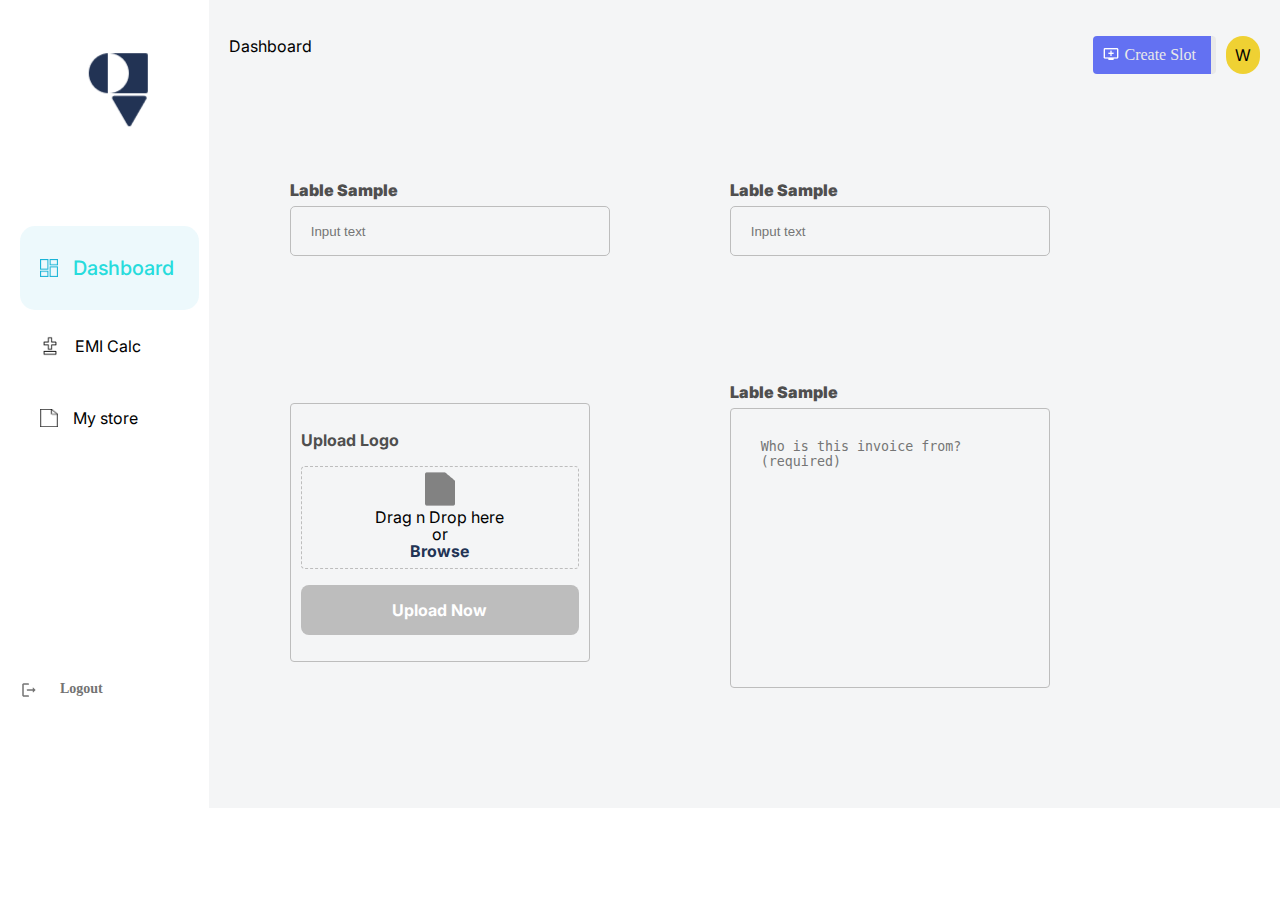
==== EMI-Dashboard/index.html @ 01c9a8c4 "version-01" ====
<html lang="en">

<head>
    <meta charset="UTF-8">
    <meta name="viewport" content="width=device-width, initial-scale=1.0">
    <link rel="stylesheet" href="index.css">
    <title>EMI</title>
    <link rel="preconnect" href="https://fonts.googleapis.com">
    <link rel="preconnect" href="https://fonts.gstatic.com" crossorigin>
    <link
        href="https://fonts.googleapis.com/css2?family=Inter:ital,opsz,wght@0,14..32,100..900;1,14..32,100..900&display=swap"
        rel="stylesheet">
</head>

<body>
    <div class="container">
        <div class="left">
            <div class="img">
                <img src="icon/Frame 1.png" alt="" class="logo">
            </div>

            <div class="middle">
                <div class="float dash-full">
                    <img src="icon/Vector.png" alt="" srcset="" height="18px" width="18px">
                    <p class="dashboard">Dashboard</p>
                </div>
           
                <div class="float">
                    <img src="icon/EMI_calc.png" alt="" srcset="" height="20px" width="20px">
                    <p>EMI Calc</p>
                </div>
             
                <div class="float">
                    <img src="icon/my store.png" alt="" srcset="" height="18px" width="18px">
                    <p>My store</p>
                </div>
            </div>

            <div class="footer">
                <img src="icon/ic_round-logout.png" alt="" srcset="">
                <p>Logout</p>
            </div>
        </div>


        <div class="right">
            <div class="head-1">
                <p>Dashboard</p>
                <div class="top-right">
                    <p class="create-slot"><img src="icon/Shape.png" alt="" srcset=""><span
                            style="padding:0 5px;">Create Slot</span></p>
                    <p class="w">W</p>
                </div>
            </div>

            <div class="input">
                <table>
                    <tr>
                        <td>
                            <label for="name-1"><b>Lable Sample</b></label><br>
                            <input type="text" name="name-1" id="name-1" placeholder="Input text">
                        </td>
                        <td>
                            <label for="name-2"><b>Lable Sample</b></label><br>
                            <input type="text" name="name-2" id="name-2" placeholder="Input text">
                        </td>
                    </tr>

                    <tr>
                        <td>
                            <div class="drag">
                                <h3>Upload Logo</h3>
                                <div class="drag-2">
                                    <img src="icon/Rectangle 18.png" alt="" srcset=""
                                        style="top: 5px;position:relative;">
                                    <p>Drag n Drop here</p>
                                    <p>or</p>
                                    <p style="color: #223354;font-weight:700;">Browse</p>
                                </div>
                                <p class="btn">Upload Now</p>
                            </div>

                        </td>
                        <td>
                            <label for="name"><b>Lable Sample</b></label><br>
                            <textarea name="" id="" cols="30" rows="10" class="text-area"
                                placeholder="Who is this invoice from? (required)"></textarea>
                        </td>
                    </tr>
                </table>
            </div>

        </div>
    </div>
</body>

</html>
---- EMI-Dashboard/index.css ----
body {
    max-width: 100%;
    font-size: 16px;
    font-family: Inter;
    margin: 0;
}

.container {
    display: flex;
}

.left {
    width: 250px;
    height: 768px;  
    padding-left: 20px;
}

.right {
    padding: 20px;
    width: 1366px;
    height: 768px;
    background-color: #2233540D;
}

.logo {
    transform: translate(80%,70%);
    /* or */
    /* display: block;
    margin: 0 auto; */
}

.middle{
    position: relative;
    top: 150px;
    /* line-height: 50px; */
}

.float{
    top: 500px;
    display: flex;
    align-items: center;
    text-indent: 15px;
}

.float img{
    padding-left: 20px;
}

.float p {
    padding: 10px 0;
}

.dash-full{
    margin-left: 0;
    margin-right: 10px;
    background-color: #1AB4D714;
    border-radius: 15px;
    color: #1AB4D7;
}

.dashboard{
    color: rgb(39, 220, 220);
    /* padding-right: 117px; */
    font-size: 20px;
    font-weight: 500;
}

.w{
    background-color: #EFD133;
    padding: 9px;
    border-radius: 75px;

}

.head-1 {
    display: flex;
    justify-content: space-between;
}

.top-right{
    display: flex;
    gap: 10px;
}

.create-slot{
    font-family: Source Sans Pro;
    position:relative;
    background: #6371F2;
    border-radius: 4px;
    padding: 10px;
    color: #E9E9E9;
    justify-content: space-between;
    border-right: 5px solid #E9E9E9;
    
}

table {
    position: absolute;
    top: 113px;
}

tr,td{
    padding: 59px;
}

input[type="text"]{
    width: 320px;
    height: 50px;
    padding: 10px;
    padding-left: 20px;
    border-radius: 5px;
    border:1px solid #BDBDBD;
    background-color:transparent ;
}

label{
    line-height:2;
    color: #4F4F4F;
    font-weight: 800;
}

.drag{
    border: 1px solid #BDBDBD;
    border-radius: 4px;
    box-sizing: border-box;
    padding: 10px;
    width: 300px;
}

.drag h3{
    color: #4F4F4F;
    font-weight: 700;
    font-size: 16px;
    margin: 16px 0;
}

.drag-2{
    border: 1px solid #BDBDBD;
    border-style: dashed;
    text-align: center;
    line-height: 1px;
    border-radius: 4px;
}

.btn{
    background-color: #BDBDBD;
    color: white;
    text-align: center;
    padding: 15px 24px;
    border-radius: 8px;
    font-weight: 700;
    font-size: 16px;
}

.text-area{
    resize: none;
    width: 320px;
    height: 280px;
    border-radius: 4px;
    background-color: transparent;
    border: 1px solid #BDBDBD;
    padding: 30px;
}

.footer{
    display: flex;
}

.footer img{
    position: relative;
    top: 377px; 
}

.footer p {
    position: absolute;
    width: 230px;
    height: 48px;
    top: 650px;
    padding-top: 16px;
    padding-left: 40px;
    color: #737373;
    font-family: Source Sans Pro;
    font-size: 14px;    
    font-weight: 600;
    line-height: 17.6px;
    text-align: left;
}
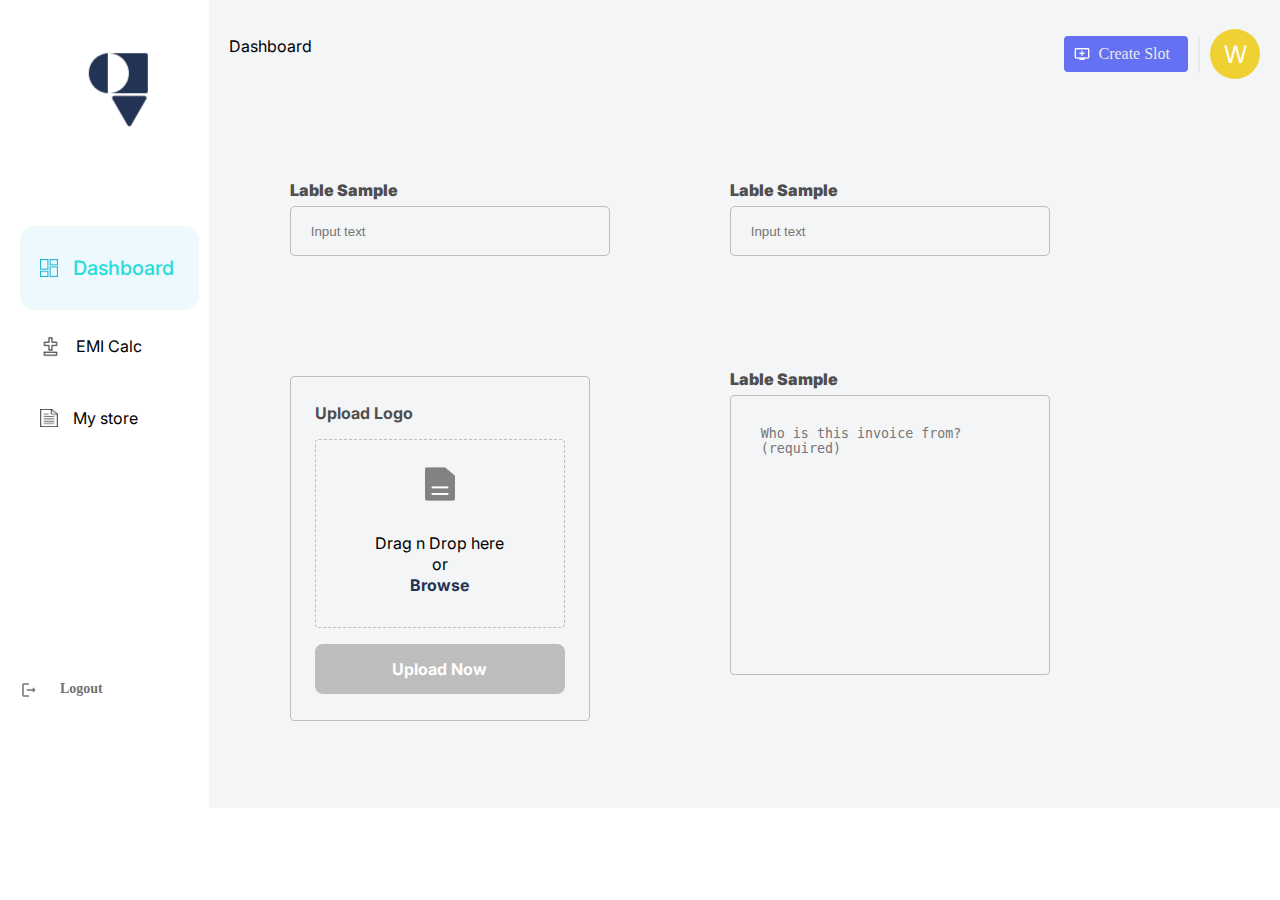
==== commit 83e5da84: "before invoice" ====
--- a/EMI-Dashboard/index.html
+++ b/EMI-Dashboard/index.html
@@ -24,14 +24,14 @@
                     <img src="icon/Vector.png" alt="" srcset="" height="18px" width="18px">
                     <p class="dashboard">Dashboard</p>
                 </div>
-           
+
                 <div class="float">
-                    <img src="icon/EMI_calc.png" alt="" srcset="" height="20px" width="20px">
+                    <img src="icon/EMI_calc.png" alt="" srcset="" height="21px" width="21px">
                     <p>EMI Calc</p>
                 </div>
-             
+
                 <div class="float">
-                    <img src="icon/my store.png" alt="" srcset="" height="18px" width="18px">
+                    <img src="./icon/Group.png" alt="" srcset="" height="18px" width="18px">
                     <p>My store</p>
                 </div>
             </div>
@@ -48,7 +48,8 @@
                 <p>Dashboard</p>
                 <div class="top-right">
                     <p class="create-slot"><img src="icon/Shape.png" alt="" srcset=""><span
-                            style="padding:0 5px;">Create Slot</span></p>
+                            style="padding:0 8px;">Create Slot</span></p>
+                    <hr>
                     <p class="w">W</p>
                 </div>
             </div>
@@ -71,8 +72,8 @@
                             <div class="drag">
                                 <h3>Upload Logo</h3>
                                 <div class="drag-2">
-                                    <img src="icon/Rectangle 18.png" alt="" srcset=""
-                                        style="top: 5px;position:relative;">
+                                    <img src="./icon/Icon 24 x 24.png" alt="" srcset=""
+                                        style="padding-top: 27px;padding-bottom:24px;position:relative;">
                                     <p>Drag n Drop here</p>
                                     <p>or</p>
                                     <p style="color: #223354;font-weight:700;">Browse</p>
@@ -81,7 +82,7 @@
                             </div>
 
                         </td>
-                        <td>
+                        <td style="position: relative;top: -30px;">
                             <label for="name"><b>Lable Sample</b></label><br>
                             <textarea name="" id="" cols="30" rows="10" class="text-area"
                                 placeholder="Who is this invoice from? (required)"></textarea>
--- a/EMI-Dashboard/index.css
+++ b/EMI-Dashboard/index.css
@@ -68,8 +68,15 @@
 .w{
     background-color: #EFD133;
     padding: 9px;
-    border-radius: 75px;
-
+    width: 32px;
+    height: 32px;
+    color: white;
+    font-weight: 400;
+    font-size: 24px;
+    border-radius: 50%;
+    align-content: center;
+    text-align: center;
+    margin-top: 9px;    
 }
 
 .head-1 {
@@ -80,6 +87,12 @@
 .top-right{
     display: flex;
     gap: 10px;
+}
+
+.top-right hr{
+    height: 34px;
+    margin-top: 17px;
+    border: 1px solid #E9E9E9;
 }
 
 .create-slot{
@@ -87,11 +100,11 @@
     position:relative;
     background: #6371F2;
     border-radius: 4px;
-    padding: 10px;
+    padding: 0 10px;
     color: #E9E9E9;
-    justify-content: space-between;
-    border-right: 5px solid #E9E9E9;
-    
+    display: flex;
+    align-items: center;
+    height: 36px;
 }
 
 table {
@@ -121,9 +134,9 @@
 
 .drag{
     border: 1px solid #BDBDBD;
-    border-radius: 4px;
+    border-radius: 4px;   
     box-sizing: border-box;
-    padding: 10px;
+    padding: 10px 24px;
     width: 300px;
 }
 
@@ -137,9 +150,11 @@
 .drag-2{
     border: 1px solid #BDBDBD;
     border-style: dashed;
+    box-sizing: border-box;
     text-align: center;
-    line-height: 1px;
+    line-height: 5px;
     border-radius: 4px;
+    padding-bottom: 23px;
 }
 
 .btn{
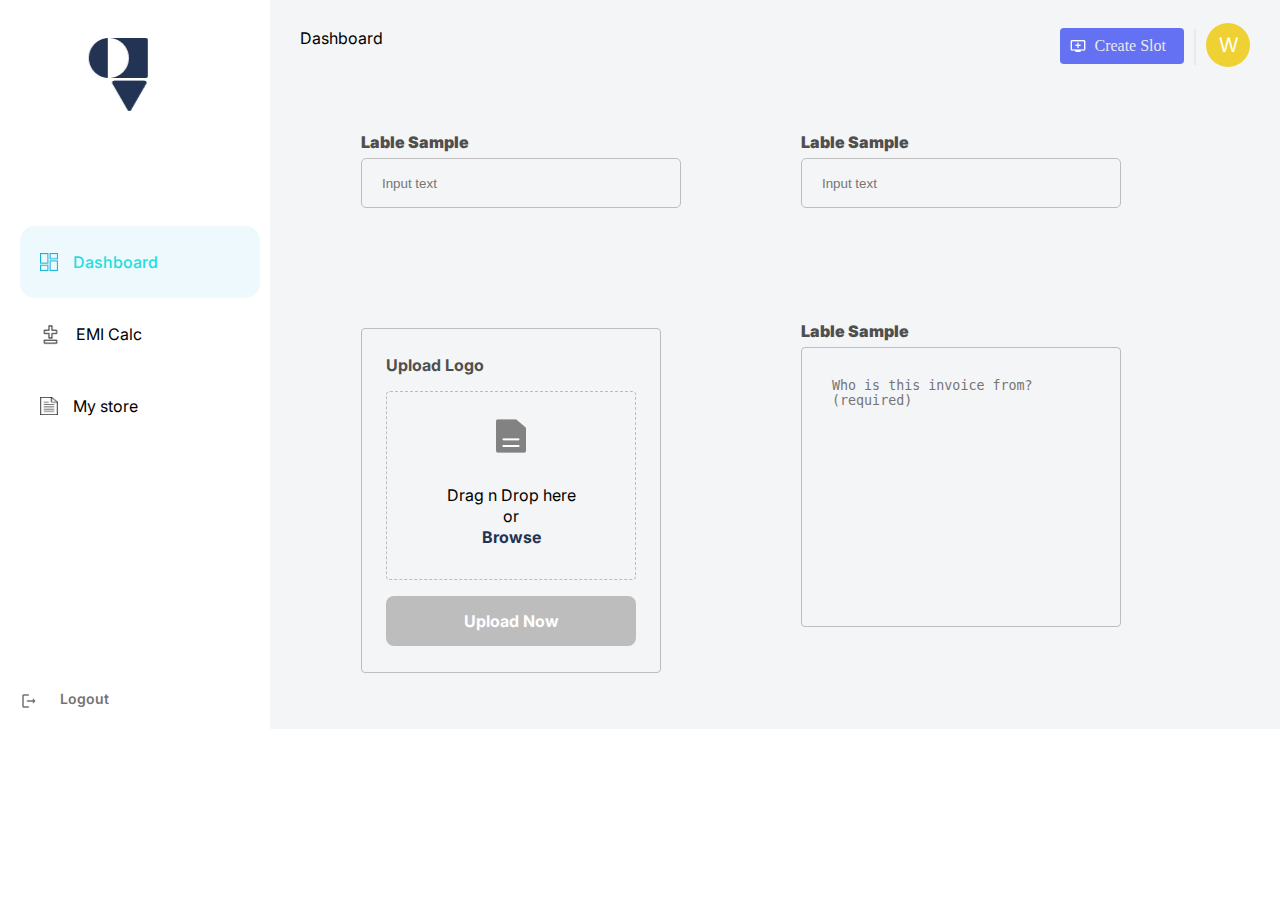
==== commit 048e4974: "adjust-alignment" ====
--- a/EMI-Dashboard/index.html
+++ b/EMI-Dashboard/index.html
@@ -83,8 +83,8 @@
 
                         </td>
                         <td style="position: relative;top: -30px;">
-                            <label for="name"><b>Lable Sample</b></label><br>
-                            <textarea name="" id="" cols="30" rows="10" class="text-area"
+                            <label for="name-04"><b>Lable Sample</b></label><br>
+                            <textarea name="" id="name-04" cols="30" rows="10" class="text-area"
                                 placeholder="Who is this invoice from? (required)"></textarea>
                         </td>
                     </tr>
--- a/EMI-Dashboard/index.css
+++ b/EMI-Dashboard/index.css
@@ -11,19 +11,19 @@
 
 .left {
     width: 250px;
-    height: 768px;  
+    height: 668px;  
     padding-left: 20px;
 }
 
 .right {
-    padding: 20px;
+    padding: 12px 30px;
     width: 1366px;
-    height: 768px;
+    height: 705px;
     background-color: #2233540D;
 }
 
 .logo {
-    transform: translate(80%,70%);
+    transform: translate(80%,50%);
     /* or */
     /* display: block;
     margin: 0 auto; */
@@ -32,6 +32,7 @@
 .middle{
     position: relative;
     top: 150px;
+    width: 250px;
     /* line-height: 50px; */
 }
 
@@ -61,22 +62,22 @@
 .dashboard{
     color: rgb(39, 220, 220);
     /* padding-right: 117px; */
-    font-size: 20px;
+    /* font-size: 20px; */
     font-weight: 500;
 }
 
 .w{
     background-color: #EFD133;
     padding: 9px;
-    width: 32px;
-    height: 32px;
+    width: 26px;
+    height: 26px;
     color: white;
     font-weight: 400;
-    font-size: 24px;
+    font-size: 20px;
     border-radius: 50%;
     align-content: center;
     text-align: center;
-    margin-top: 9px;    
+    margin-top: 11px;    
 }
 
 .head-1 {
@@ -109,7 +110,7 @@
 
 table {
     position: absolute;
-    top: 113px;
+    top: 65px;
 }
 
 tr,td{
@@ -183,18 +184,17 @@
 
 .footer img{
     position: relative;
-    top: 377px; 
+    top: 400px; 
 }
 
 .footer p {
     position: absolute;
     width: 230px;
     height: 48px;
-    top: 650px;
+    top: 660px;
     padding-top: 16px;
     padding-left: 40px;
     color: #737373;
-    font-family: Source Sans Pro;
     font-size: 14px;    
     font-weight: 600;
     line-height: 17.6px;
